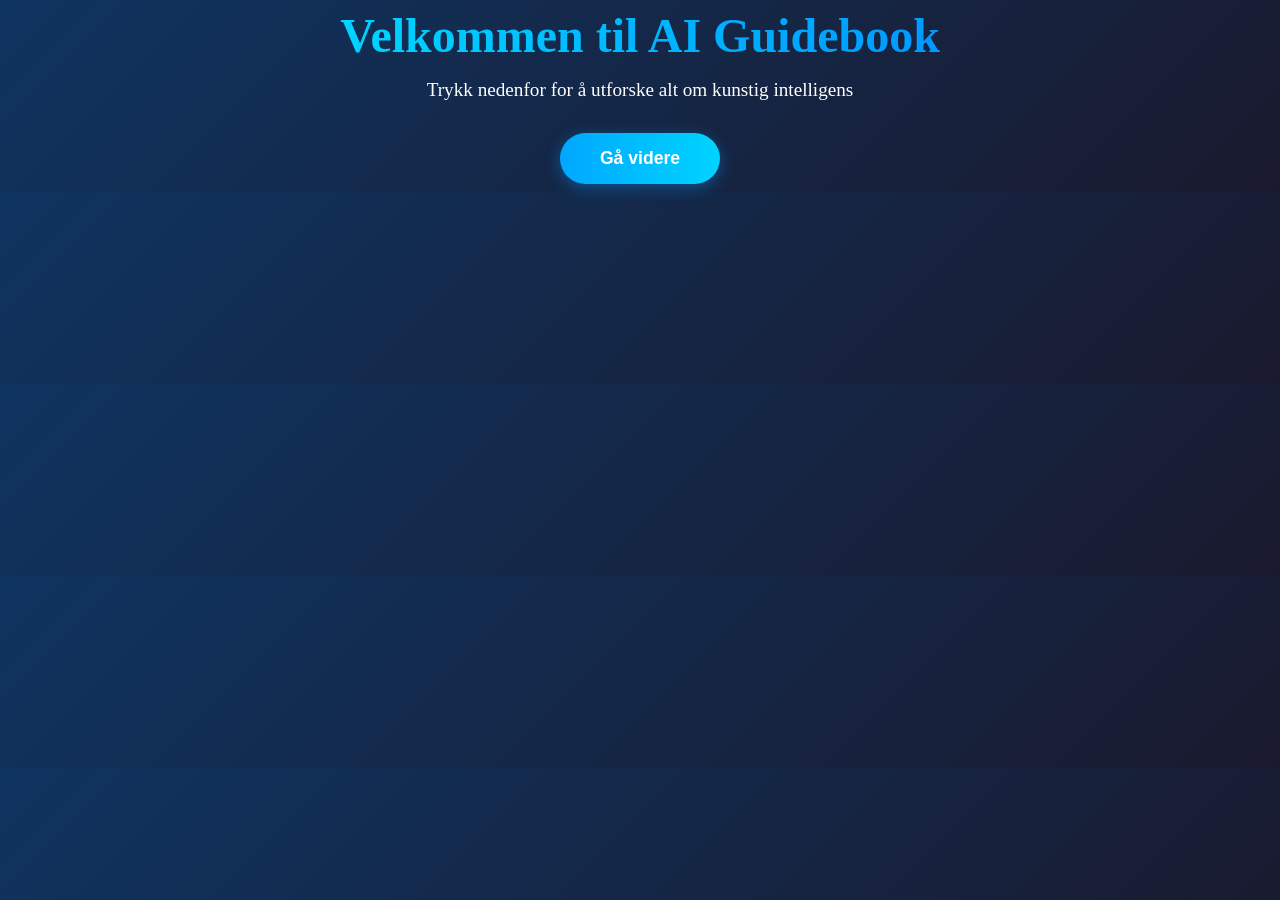
==== index.html @ 1ac80b22 "Add front page with animation and clean up duplicates" ====
<!DOCTYPE html>
<html lang="no">
<head>
  <meta charset="UTF-8">
  <meta name="viewport" content="width=device-width, initial-scale=1.0">
  <title>AI Guidebook - Velkommen</title>
  <link rel="stylesheet" href="style.css">
  <style>
    /* front page specific */
    body.frontpage {
      overflow: hidden;
      display: flex;
      align-items: center;
      justify-content: center;
      background: linear-gradient(135deg, #0f3460 0%, #1a1a2e 100%);
      color: #fff;
    }
    .front-content {
      text-align: center;
      animation: fadeIn 1.2s ease forwards;
    }
    .front-title {
      font-size: 3rem;
      background: linear-gradient(90deg, #00d4ff, #0099ff);
      -webkit-background-clip: text;
      -webkit-text-fill-color: transparent;
      margin: 0;
      animation: slideDown 1s ease;
    }
    .front-subtitle {
      font-size: 1.2rem;
      margin: 1rem 0 2rem;
      animation: slideUp 1s ease 0.3s backwards;
    }
    .enter-btn {
      background: linear-gradient(90deg, #00a8ff, #00d4ff);
      color: #fff;
      border: none;
      padding: 15px 40px;
      font-size: 1.1rem;
      border-radius: 50px;
      cursor: pointer;
      font-weight: 600;
      transition: all 0.3s ease;
      box-shadow: 0 4px 15px rgba(0, 150, 255, 0.4);
      animation: slideUp 1s ease 0.6s backwards;
    }
    .enter-btn:hover {
      transform: translateY(-3px);
      box-shadow: 0 8px 25px rgba(0, 150, 255, 0.6);
    }
  </style>
</head>
<body class="frontpage">
  <div class="front-content">
    <h1 class="front-title">Velkommen til AI Guidebook</h1>
    <p class="front-subtitle">Trykk nedenfor for å utforske alt om kunstig intelligens</p>
    <button class="enter-btn" onclick="goToContent()">Gå videre</button>
  </div>
  <script>
    function goToContent() {
      document.body.style.animation = 'fadeOut 0.8s ease forwards';
      setTimeout(() => {
        window.location.href = 'bror.html';
      }, 800);
    }
  </script>
</body>
</html>
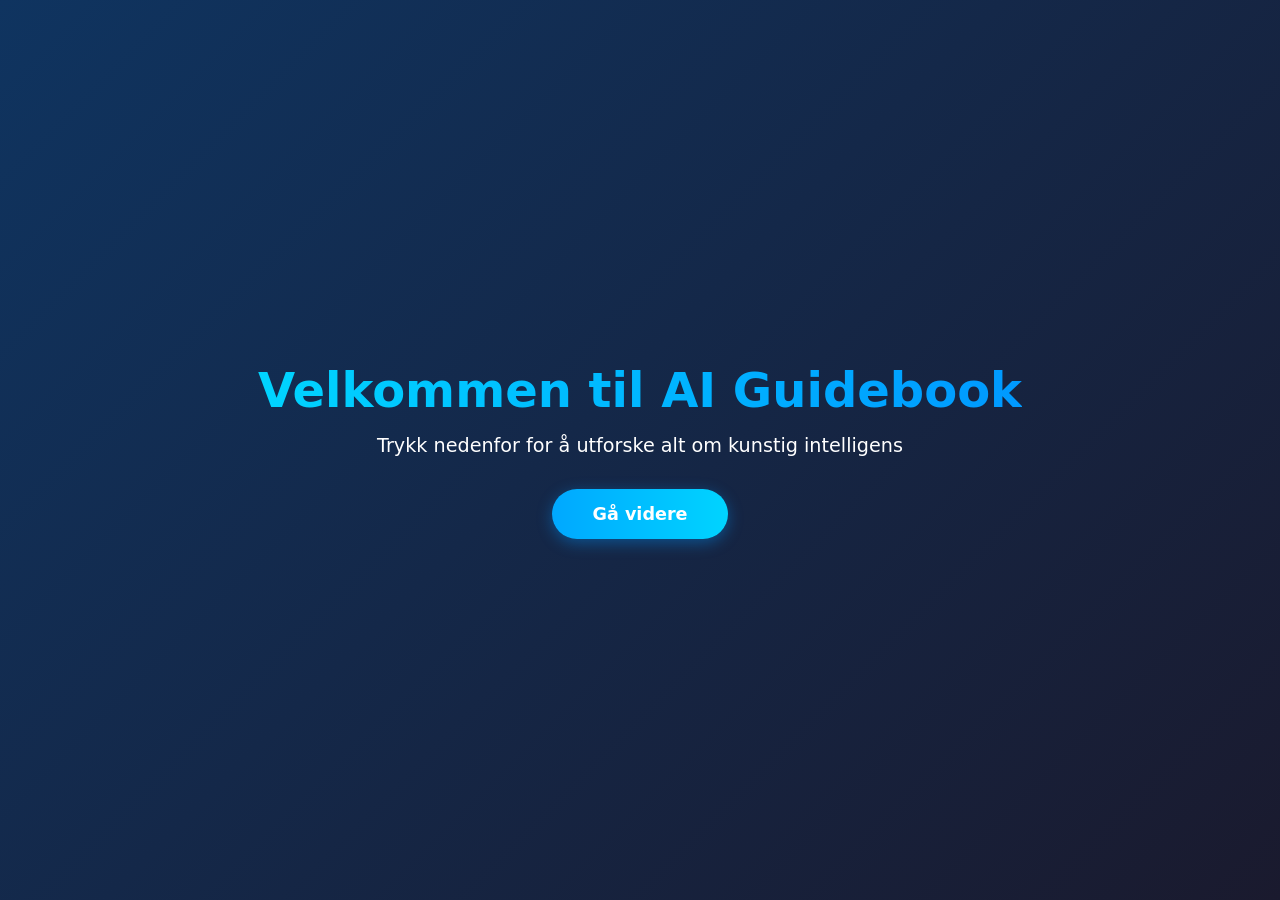
==== commit aa764d16: "Switch to professional neutral theme and fix CSS link casing" ====
--- a/index.html
+++ b/index.html
@@ -4,7 +4,7 @@
   <meta charset="UTF-8">
   <meta name="viewport" content="width=device-width, initial-scale=1.0">
   <title>AI Guidebook - Velkommen</title>
-  <link rel="stylesheet" href="style.css">
+  <link rel="stylesheet" href="Style.css">
   <style>
     /* front page specific */
     body.frontpage {
@@ -23,6 +23,7 @@
       font-size: 3rem;
       background: linear-gradient(90deg, #00d4ff, #0099ff);
       -webkit-background-clip: text;
+      background-clip: text;
       -webkit-text-fill-color: transparent;
       margin: 0;
       animation: slideDown 1s ease;
--- a/Style.css
+++ b/Style.css
@@ -0,0 +1,722 @@
+* {
+  box-sizing: border-box;
+  font-family: "Segoe UI", system-ui, sans-serif;
+  scroll-behavior: smooth;
+}
+
+body {
+  margin: 0;
+  background: #f5f5f5;
+  color: #333;
+  min-height: 100vh;
+  position: relative;
+}
+
+/* Header Styling */
+header {
+  background: #ffffff;
+  color: #333;
+  padding: 1rem 2rem;
+  position: sticky;
+  top: 0;
+  z-index: 100;
+  box-shadow: 0 2px 8px rgba(0, 0, 0, 0.1);
+  border-bottom: 1px solid #ddd;
+}
+
+.header-content {
+  max-width: 1200px;
+  margin: 0 auto;
+  display: flex;
+  justify-content: space-between;
+  align-items: center;
+  flex-wrap: wrap;
+  gap: 2rem;
+}
+
+.logo-section {
+  display: flex;
+  align-items: center;
+  gap: 0.8rem;
+}
+
+.logo-icon {
+  font-size: 2rem;
+  animation: pulse 2s infinite;
+}
+
+header h1 {
+  margin: 0;
+  font-size: 1.8rem;
+  color: #005a9c;
+}
+
+nav {
+  display: flex;
+  gap: 2rem;
+}
+
+nav a {
+  color: #333;
+  text-decoration: none;
+  font-weight: 500;
+  position: relative;
+  transition: color 0.2s ease;
+  padding: 0.5rem 1rem;
+}
+
+nav a::after {
+  content: '';
+  position: absolute;
+  width: 0;
+  height: 2px;
+  bottom: 0;
+  left: 0;
+  background: #005a9c;
+  transition: width 0.3s ease;
+}
+
+nav a:hover {
+  color: #005a9c;
+}
+
+nav a:hover::after {
+  width: 100%;
+}
+
+/* Main Content */
+main {
+  max-width: 1200px;
+  margin: 0 auto;
+  padding: 2rem 1rem;
+}
+
+/* Fade-in Animation */
+@keyframes fadeIn {
+  from {
+    opacity: 0;
+    transform: translateY(20px);
+  }
+  to {
+    opacity: 1;
+    transform: translateY(0);
+  }
+}
+
+.fade-in {
+  animation: fadeIn 0.8s ease forwards;
+  opacity: 0;
+}
+
+.fade-in:nth-child(1) { animation-delay: 0.1s; }
+.fade-in:nth-child(2) { animation-delay: 0.2s; }
+.fade-in:nth-child(3) { animation-delay: 0.3s; }
+.fade-in:nth-child(4) { animation-delay: 0.4s; }
+.fade-in:nth-child(5) { animation-delay: 0.5s; }
+.fade-in:nth-child(6) { animation-delay: 0.6s; }
+
+/* Hero Section */
+.hero-section {
+  background: #ffffff;
+  padding: 4rem 2rem;
+  border-radius: 8px;
+  border: 1px solid #ddd;
+  margin-bottom: 3rem;
+  position: relative;
+  overflow: hidden;
+}
+
+.hero-content {
+  position: relative;
+  z-index: 2;
+  text-align: center;
+}
+
+.hero-title {
+  font-size: 3rem;
+  color: #005a9c;
+  margin: 0;
+  animation: slideDown 0.8s ease;
+}
+
+.hero-subtitle {
+  font-size: 1.3rem;
+  color: #a0a0b0;
+  margin: 1rem 0 2rem;
+  animation: slideUp 0.8s ease 0.2s backwards;
+}
+
+.cta-button {
+  background: linear-gradient(90deg, #00a8ff, #00d4ff);
+  color: #fff;
+  border: none;
+  padding: 15px 40px;
+  font-size: 1.1rem;
+  border-radius: 50px;
+  cursor: pointer;
+  font-weight: 600;
+  transition: all 0.3s ease;
+  box-shadow: 0 4px 15px rgba(0, 150, 255, 0.4);
+  animation: slideUp 0.8s ease 0.4s backwards;
+}
+
+.cta-button:hover {
+  transform: translateY(-3px);
+  box-shadow: 0 8px 25px rgba(0, 150, 255, 0.6);
+}
+
+@keyframes slideDown {
+  from {
+    opacity: 0;
+    transform: translateY(-30px);
+  }
+  to {
+    opacity: 1;
+    transform: translateY(0);
+  }
+}
+
+@keyframes slideUp {
+  from {
+    opacity: 0;
+    transform: translateY(30px);
+  }
+  to {
+    opacity: 1;
+    transform: translateY(0);
+  }
+}
+
+/* Floating Elements */
+.floating-elements {
+  position: absolute;
+  top: 0;
+  right: 0;
+  width: 100%;
+  height: 100%;
+  pointer-events: none;
+}
+
+.float-element {
+  position: absolute;
+  width: 80px;
+  height: 80px;
+  border-radius: 50%;
+  background: radial-gradient(circle, rgba(0, 212, 255, 0.3), rgba(0, 150, 255, 0.1));
+  animation: float 6s ease-in-out infinite;
+}
+
+.float-element:nth-child(1) {
+  top: 20%;
+  right: 10%;
+  animation-delay: 0s;
+}
+
+.float-element:nth-child(2) {
+  top: 60%;
+  right: 20%;
+  animation-delay: 1s;
+  width: 60px;
+  height: 60px;
+}
+
+.float-element:nth-child(3) {
+  top: 40%;
+  right: 30%;
+  animation-delay: 2s;
+  width: 40px;
+  height: 40px;
+}
+
+@keyframes float {
+  0%, 100% { transform: translateY(0px); }
+  50% { transform: translateY(-30px); }
+}
+
+@keyframes pulse {
+  0%, 100% { transform: scale(1); }
+  50% { transform: scale(1.1); }
+}
+
+@keyframes fadeOut {
+  from { opacity: 1; }
+  to { opacity: 0; }
+}
+
+/* Content Sections */
+.content-section {
+  background: #ffffff;
+  padding: 2.5rem;
+  margin-bottom: 2rem;
+  border-radius: 8px;
+  border-left: 5px solid #005a9c;
+  box-shadow: 0 4px 12px rgba(0, 0, 0, 0.05);
+  transition: box-shadow 0.3s ease;
+}
+
+.content-section:hover {
+  border-left: 5px solid #00ffff;
+  box-shadow: 0 12px 48px rgba(0, 212, 255, 0.2);
+  transform: translateY(-2px);
+}
+
+.section-content h2 {
+  margin-top: 0;
+  color: #00d4ff;
+  font-size: 2rem;
+  margin-bottom: 1.5rem;
+  text-shadow: 0 0 10px rgba(0, 212, 255, 0.3);
+}
+
+.section-content p {
+  line-height: 1.8;
+  color: #d0d0e0;
+}
+
+.highlight-box {
+  background: rgba(0, 212, 255, 0.1);
+  border-left: 4px solid #00d4ff;
+  padding: 1.5rem;
+  border-radius: 8px;
+  margin: 1.5rem 0;
+  color: #a0d4ff;
+}
+
+/* Grid Container */
+.grid-container {
+  display: grid;
+  grid-template-columns: repeat(auto-fit, minmax(250px, 1fr));
+  gap: 2rem;
+  margin: 2rem 0;
+}
+
+.grid-card {
+  background: linear-gradient(135deg, rgba(0, 150, 255, 0.1) 0%, rgba(0, 100, 200, 0.1) 100%);
+  padding: 2rem;
+  border-radius: 12px;
+  border: 1px solid rgba(0, 212, 255, 0.3);
+  cursor: pointer;
+  transition: all 0.3s ease;
+  text-align: center;
+}
+
+.grid-card h3 {
+  color: #00d4ff;
+  margin: 1rem 0 0.5rem;
+  font-size: 1.3rem;
+}
+
+.grid-card p {
+  color: #a0a0b0;
+  margin: 0;
+}
+
+.grid-card:hover {
+  border-color: #00ffff;
+  box-shadow: 0 0 20px rgba(0, 212, 255, 0.3);
+  transform: translateY(-5px);
+  background: linear-gradient(135deg, rgba(0, 212, 255, 0.2) 0%, rgba(0, 150, 255, 0.15) 100%);
+}
+
+/* Tools Container */
+.tools-container {
+  display: grid;
+  grid-template-columns: repeat(auto-fit, minmax(200px, 1fr));
+  gap: 1.5rem;
+  margin: 2rem 0;
+}
+
+.tool-item {
+  background: linear-gradient(135deg, rgba(0, 100, 200, 0.15) 0%, rgba(0, 150, 255, 0.1) 100%);
+  padding: 2rem;
+  border-radius: 12px;
+  text-align: center;
+  cursor: pointer;
+  transition: all 0.3s ease;
+  border: 1px solid rgba(0, 212, 255, 0.2);
+  position: relative;
+  overflow: hidden;
+}
+
+.tool-item::before {
+  content: '';
+  position: absolute;
+  top: 0;
+  left: -100%;
+  width: 100%;
+  height: 100%;
+  background: linear-gradient(90deg, transparent, rgba(0, 212, 255, 0.2), transparent);
+  transition: left 0.5s ease;
+}
+
+.tool-item:hover::before {
+  left: 100%;
+}
+
+.tool-item:hover {
+  border-color: #00ffff;
+  box-shadow: 0 0 20px rgba(0, 212, 255, 0.4);
+  transform: translateY(-8px);
+}
+
+.tool-icon {
+  font-size: 2.5rem;
+  margin-bottom: 1rem;
+  animation: float 3s ease-in-out infinite;
+}
+
+.tool-item h3 {
+  color: #00d4ff;
+  margin: 1rem 0;
+}
+
+.tool-item p {
+  color: #a0a0b0;
+  margin: 0;
+  font-size: 0.9rem;
+}
+
+.tool-output {
+  background: rgba(0, 212, 255, 0.1);
+  border-left: 4px solid #00d4ff;
+  padding: 1.5rem;
+  border-radius: 8px;
+  margin-top: 1.5rem;
+  color: #a0d4ff;
+  min-height: 60px;
+  animation: fadeIn 0.5s ease;
+}
+
+/* Steps Container */
+.steps-container {
+  display: grid;
+  grid-template-columns: repeat(auto-fit, minmax(250px, 1fr));
+  gap: 2rem;
+  margin: 2rem 0;
+}
+
+.step {
+  text-align: center;
+  position: relative;
+  padding: 2rem;
+  background: linear-gradient(135deg, rgba(0, 150, 255, 0.15) 0%, rgba(0, 100, 200, 0.1) 100%);
+  border-radius: 12px;
+  border: 1px solid rgba(0, 212, 255, 0.2);
+  transition: all 0.3s ease;
+}
+
+.step:hover {
+  border-color: #00ffff;
+  box-shadow: 0 0 20px rgba(0, 212, 255, 0.3);
+  transform: translateY(-5px);
+}
+
+.step-number {
+  display: inline-flex;
+  align-items: center;
+  justify-content: center;
+  width: 60px;
+  height: 60px;
+  background: linear-gradient(90deg, #00a8ff, #00d4ff);
+  border-radius: 50%;
+  font-size: 1.8rem;
+  font-weight: bold;
+  color: #000;
+  margin-bottom: 1rem;
+  border-radius: 50%;
+}
+
+.step h3 {
+  color: #00d4ff;
+  margin: 1rem 0;
+}
+
+.step p {
+  color: #a0a0b0;
+  margin: 0;
+}
+
+/* Buttons */
+button {
+  background: linear-gradient(90deg, #0099ff, #00a8ff);
+  color: #fff;
+  border: none;
+  padding: 12px 24px;
+  border-radius: 8px;
+  font-size: 1rem;
+  cursor: pointer;
+  font-weight: 600;
+  transition: all 0.3s ease;
+  box-shadow: 0 4px 15px rgba(0, 150, 255, 0.3);
+}
+
+button:hover {
+  background: linear-gradient(90deg, #00a8ff, #00d4ff);
+  transform: translateY(-2px);
+  box-shadow: 0 6px 20px rgba(0, 150, 255, 0.5);
+}
+
+button:active {
+  transform: translateY(0);
+}
+
+.accessibility-btn {
+  display: block;
+  margin: 0 auto;
+  background: linear-gradient(90deg, #ff6b6b, #ff8787);
+  box-shadow: 0 4px 15px rgba(255, 107, 107, 0.3);
+}
+
+.accessibility-btn:hover {
+  background: linear-gradient(90deg, #ff8787, #ffa09e);
+  box-shadow: 0 6px 20px rgba(255, 107, 107, 0.5);
+}
+
+/* Settings Section */
+.settings-section {
+  text-align: center;
+  padding: 2rem;
+}
+
+/* Footer */
+footer {
+  text-align: center;
+  padding: 3rem 1rem;
+  color: #808090;
+  border-top: 2px solid rgba(0, 212, 255, 0.2);
+  margin-top: 4rem;
+}
+
+footer p {
+  margin: 0.5rem 0;
+}
+
+.footer-subtitle {
+  font-size: 0.9rem;
+  color: #606070;
+}
+
+/* ===================== CHATBOT STYLES ===================== */
+
+.chatbot-widget {
+  position: fixed;
+  bottom: 80px;
+  right: 20px;
+  width: 350px;
+  height: 500px;
+  background: linear-gradient(135deg, #0f3460 0%, #1a1a2e 100%);
+  border: 2px solid #00a8ff;
+  border-radius: 12px;
+  box-shadow: 0 8px 32px rgba(0, 150, 255, 0.3);
+  display: flex;
+  flex-direction: column;
+  z-index: 1000;
+  animation: slideInUp 0.4s ease;
+}
+
+@keyframes slideInUp {
+  from {
+    opacity: 0;
+    transform: translateY(50px);
+  }
+  to {
+    opacity: 1;
+    transform: translateY(0);
+  }
+}
+
+.chatbot-header {
+  background: linear-gradient(90deg, #00a8ff, #00d4ff);
+  color: #000;
+  padding: 1rem;
+  border-radius: 10px 10px 0 0;
+  cursor: pointer;
+  display: flex;
+  justify-content: space-between;
+  align-items: center;
+  font-weight: 600;
+  user-select: none;
+  transition: all 0.3s ease;
+}
+
+.chatbot-header:hover {
+  background: linear-gradient(90deg, #00d4ff, #00ffff);
+}
+
+.chatbot-toggle {
+  font-size: 1.5rem;
+  cursor: pointer;
+}
+
+.chatbot-messages {
+  flex: 1;
+  overflow-y: auto;
+  padding: 1rem;
+  display: flex;
+  flex-direction: column;
+  gap: 1rem;
+}
+
+.message {
+  padding: 0.8rem 1rem;
+  border-radius: 8px;
+  max-width: 90%;
+  word-wrap: break-word;
+  animation: fadeIn 0.3s ease;
+}
+
+.bot-message {
+  background: rgba(0, 212, 255, 0.15);
+  border-left: 3px solid #00d4ff;
+  color: #a0d4ff;
+  align-self: flex-start;
+}
+
+.user-message {
+  background: linear-gradient(90deg, #00a8ff, #0099ff);
+  color: #fff;
+  align-self: flex-end;
+  border-radius: 8px;
+}
+
+.chatbot-input-area {
+  display: flex;
+  gap: 0.5rem;
+  padding: 1rem;
+  border-top: 1px solid rgba(0, 212, 255, 0.2);
+  background: rgba(15, 52, 96, 0.5);
+}
+
+#chatbotInput {
+  flex: 1;
+  background: rgba(255, 255, 255, 0.05);
+  border: 1px solid rgba(0, 212, 255, 0.3);
+  color: #e0e0e0;
+  padding: 0.8rem;
+  border-radius: 6px;
+  font-size: 0.9rem;
+  transition: all 0.3s ease;
+}
+
+#chatbotInput:focus {
+  outline: none;
+  border-color: #00d4ff;
+  background: rgba(255, 255, 255, 0.08);
+  box-shadow: 0 0 10px rgba(0, 212, 255, 0.2);
+}
+
+#chatbotInput::placeholder {
+  color: #606070;
+}
+
+.chatbot-input-area button {
+  background: linear-gradient(90deg, #00a8ff, #00d4ff);
+  color: #fff;
+  border: none;
+  padding: 0.8rem 1.5rem;
+  border-radius: 6px;
+  cursor: pointer;
+  font-weight: 600;
+  transition: all 0.3s ease;
+  box-shadow: 0 4px 12px rgba(0, 150, 255, 0.3);
+}
+
+.chatbot-input-area button:hover {
+  box-shadow: 0 6px 16px rgba(0, 150, 255, 0.5);
+  transform: translateY(-1px);
+}
+
+.floating-chat-btn {
+  position: fixed;
+  bottom: 20px;
+  right: 20px;
+  width: 60px;
+  height: 60px;
+  border-radius: 50%;
+  font-size: 1.8rem;
+  background: linear-gradient(135deg, #00a8ff, #00d4ff);
+  border: none;
+  cursor: pointer;
+  box-shadow: 0 4px 15px rgba(0, 150, 255, 0.4);
+  display: flex;
+  align-items: center;
+  justify-content: center;
+  transition: all 0.3s ease;
+  z-index: 999;
+  animation: pulse 2s infinite;
+}
+
+.floating-chat-btn:hover {
+  transform: scale(1.1);
+  box-shadow: 0 8px 25px rgba(0, 212, 255, 0.6);
+}
+
+.chatbot-widget.hidden {
+  display: none;
+}
+
+/* ===================== COLOR BLIND MODE ===================== */
+/* accessibility modes remain same */
+body.colorblind {
+  background: #333;
+}
+
+body.colorblind header {
+  background: linear-gradient(90deg, #000000 0%, #1a1a1a 100%);
+  border-bottom-color: #666;
+}
+
+body.colorblind nav a,
+body.colorblind header h1 {
+  color: #ffffff;
+}
+
+body.colorblind .hero-title {
+  color: #ffffff;
+}
+
+body.colorblind .content-section {
+  border-left-color: #666;
+  background: linear-gradient(135deg, rgba(50, 50, 50, 0.8) 0%, rgba(40, 40, 40, 0.6) 100%);
+  box-shadow: 0 8px 32px rgba(255, 255, 255, 0.05);
+}
+
+body.colorblind .content-section h2,
+body.colorblind .grid-card h3,
+body.colorblind .tool-item h3,
+body.colorblind .step h3 {
+  color: #ffffff;
+}
+
+body.colorblind .grid-card,
+body.colorblind .tool-item,
+body.colorblind .step {
+  border-color: #666;
+}
+
+body.colorblind .chatbot-widget {
+  border-color: #666;
+  background: linear-gradient(135deg, #1a1a1a 0%, #2a2a2a 100%);
+}
+
+body.colorblind .chatbot-header {
+  background: #444;
+  color: #ffffff;
+}
+
+body.colorblind .bot-message {
+  background: rgba(150, 150, 150, 0.15);
+  border-left-color: #999;
+  color: #cccccc;
+}
+
+body.colorblind #chatbotInput {
+  background: rgba(255, 255, 255, 0.1);
+  border-color: #666;
+  color: #ffffff;
+}
+
+body.colorblind nav a {
+  color: #fff;
+  text-decoration: underline;
+}
